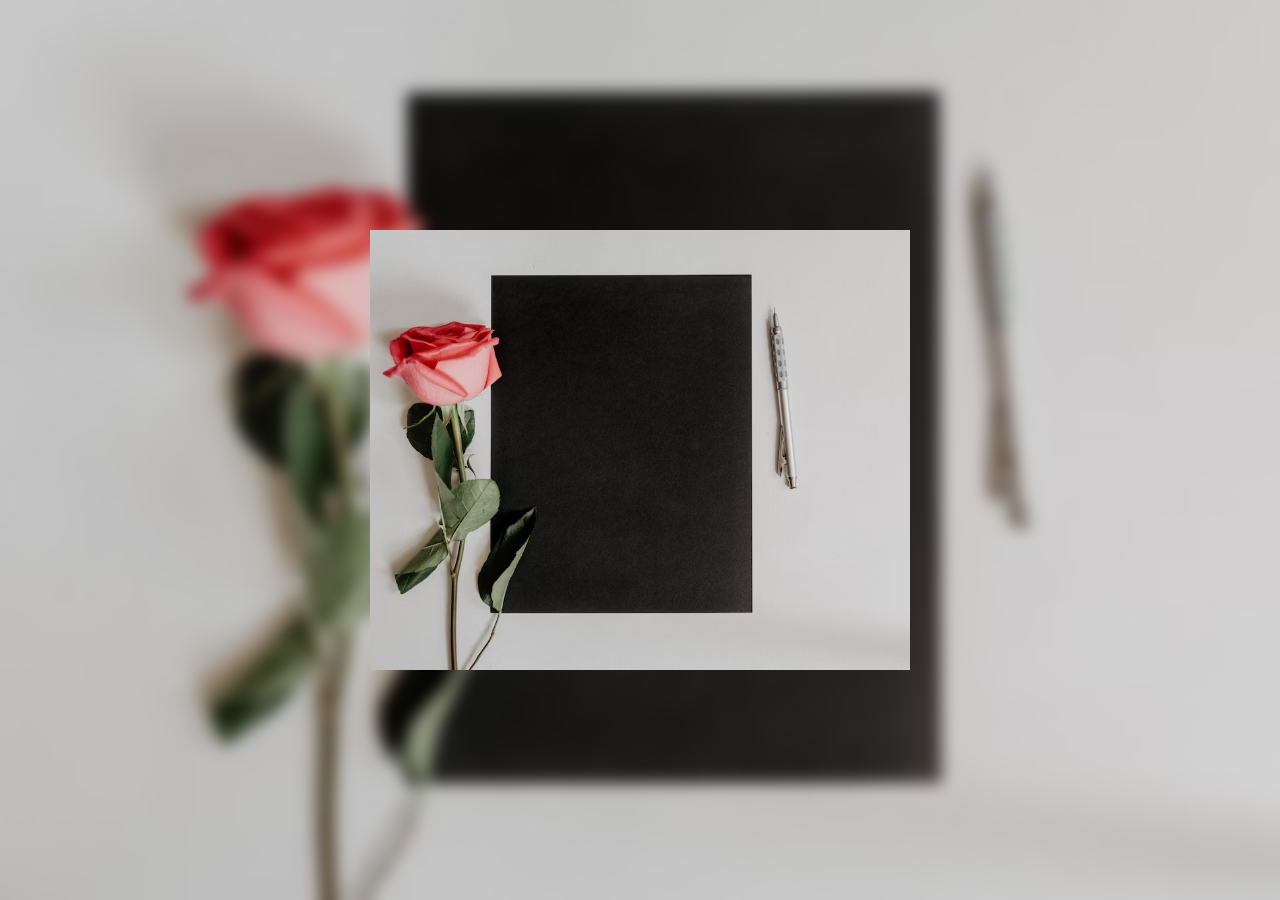
==== poem-1.html @ 6a030c4e "HTML & CSS" ====
<!DOCTYPE html>
<html lang="en">
<head>
    <meta charset="UTF-8">
    <meta name="viewport" content="width=device-width, initial-scale=1.0">
    <title>Sad Story - Poem </title>
    <link rel="stylesheet" href="style-1.css">
</head>
<body>
    <div>
        <div class="poem-1">
            
        </div>
    </div>
    
</body>
</html>
---- style-1.css ----
*{
    margin: 0;
    padding: 0;
    box-sizing: border-box;
    font-family: 'Poppins', sans-serif;
}

body{
    display: flex;
    align-items: center;
    justify-content: center;
    min-height: 100vh;
    background-image: url(./image/poem_1.avif);
    background-repeat: no-repeat;
    background-position: fixed;
    background-size: cover;
    backdrop-filter: blur(8px);
}

div{
    height: 440px;
    width: 540px;
    background-image: url(./image/poem_1.avif);
    background-repeat: no-repeat;
    background-position: 65%;
    background-size: cover;
}
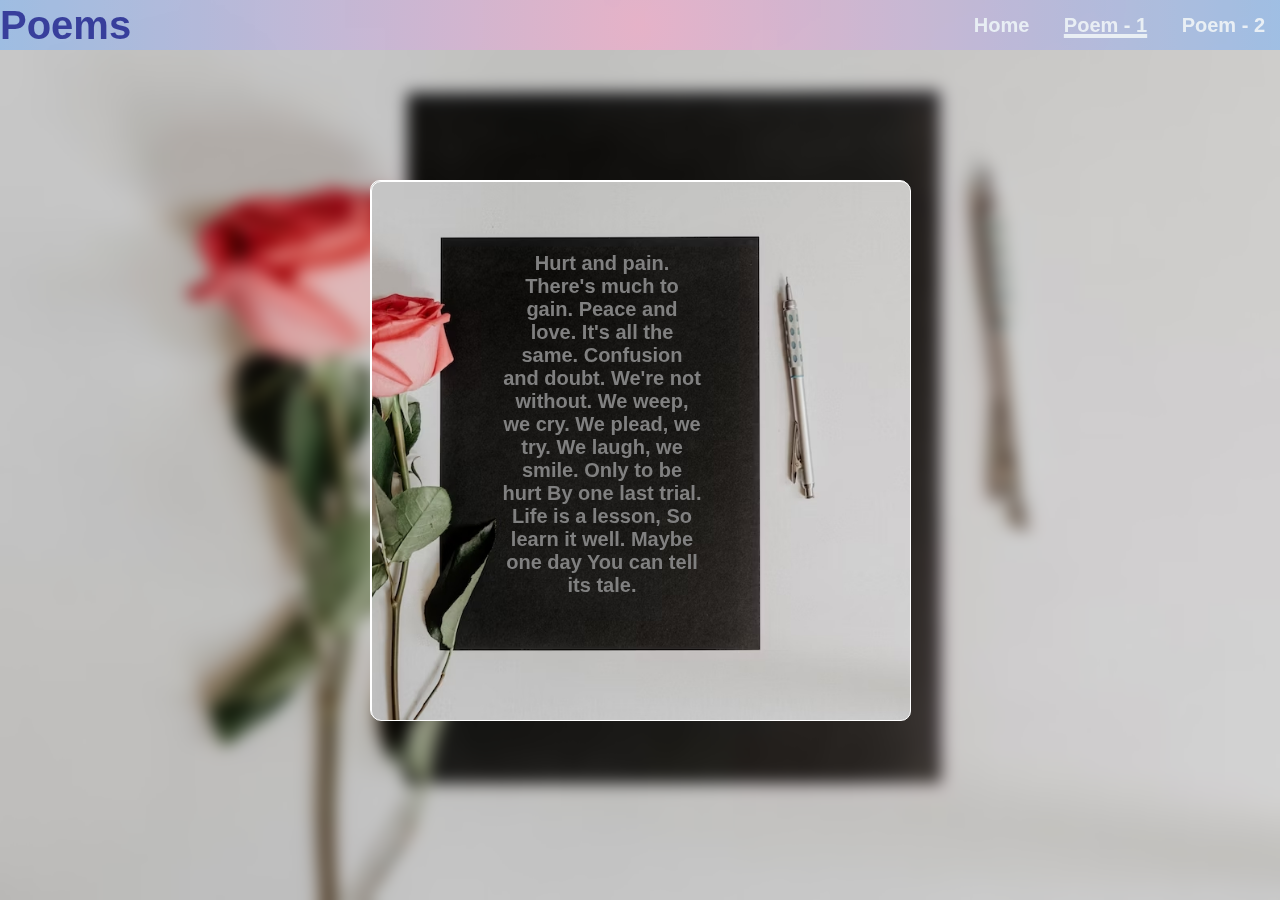
==== commit 2423d2db: "HTML & CSS" ====
--- a/poem-1.html
+++ b/poem-1.html
@@ -1,17 +1,42 @@
 <!DOCTYPE html>
 <html lang="en">
+
 <head>
     <meta charset="UTF-8">
     <meta name="viewport" content="width=device-width, initial-scale=1.0">
     <title>Sad Story - Poem </title>
     <link rel="stylesheet" href="style-1.css">
 </head>
+
 <body>
+    <header>
+        <h2>Poems</h2>
+        <nav class="navigation">
+            <a href="index.html">Home</a>
+            <a href="./poem-1.html" class="poem">Poem - 1</a>
+            <a href="./poem-2.html">Poem - 2</a>
+        </nav>
+    </header>
     <div>
         <div class="poem-1">
-            
+            <p>Hurt and pain.
+                There's much to gain.
+                Peace and love.
+                It's all the same.
+                Confusion and doubt.
+                We're not without.
+                We weep, we cry.
+                We plead, we try.
+                We laugh, we smile.
+                Only to be hurt
+                By one last trial.
+                Life is a lesson,
+                So learn it well.
+                Maybe one day
+                You can tell its tale.</p>
         </div>
     </div>
-    
+
 </body>
+
 </html>--- a/style-1.css
+++ b/style-1.css
@@ -1,27 +1,78 @@
-*{
+* {
     margin: 0;
     padding: 0;
     box-sizing: border-box;
     font-family: 'Poppins', sans-serif;
 }
 
-body{
+body {
     display: flex;
     align-items: center;
     justify-content: center;
     min-height: 100vh;
-    background-image: url(./image/poem_1.avif);
+    background-image: url(./image/poem_1.jpg);
     background-repeat: no-repeat;
     background-position: fixed;
     background-size: cover;
     backdrop-filter: blur(8px);
 }
 
-div{
-    height: 440px;
+header {
+    position: fixed;
+    display: flex;
+    top: 0;
+    left: 0;
+    width: 100%;
+    justify-content: space-between;
+    align-items: center;
+    background: rgb(238, 174, 202);
+    background: radial-gradient(circle, rgba(238, 174, 202, 1) 0%, rgba(148, 187, 233, 1) 100%);
+    opacity: 0.8;
+    height: 50px;
+}
+
+header h2{
+    pointer-events: none;
+    font-size: 2.5em;
+    font-weight: 700;
+    color: #141d92;
+}
+
+.navigation a{
+    color: aliceblue;
+    text-decoration: none;
+    margin: 15px;
+    font-weight: 600;
+    font-size: 20px;
+}
+
+.navigation a:hover,
+.navigation a.poem{
+    text-decoration: underline 4px solid;
+}
+
+div {
+    height: 540px;
     width: 540px;
-    background-image: url(./image/poem_1.avif);
+    background-image: url(./image/poem_1.jpg);
     background-repeat: no-repeat;
     background-position: 65%;
     background-size: cover;
+    border: 1px solid color(srgb-linear 255 255 222);
+    border-radius: 10px;
+}
+
+.poem-1 p {
+    display: flex;
+    text-align: center;
+    justify-content: center;
+    align-items: center;
+    margin-bottom: -15px;
+    margin-left: 130px;
+    width: 200px;
+    padding-top: 70px;
+    /* margin: 70px; */
+    font-size: 20px;
+    color: grey;
+    font-weight: 600;
 }